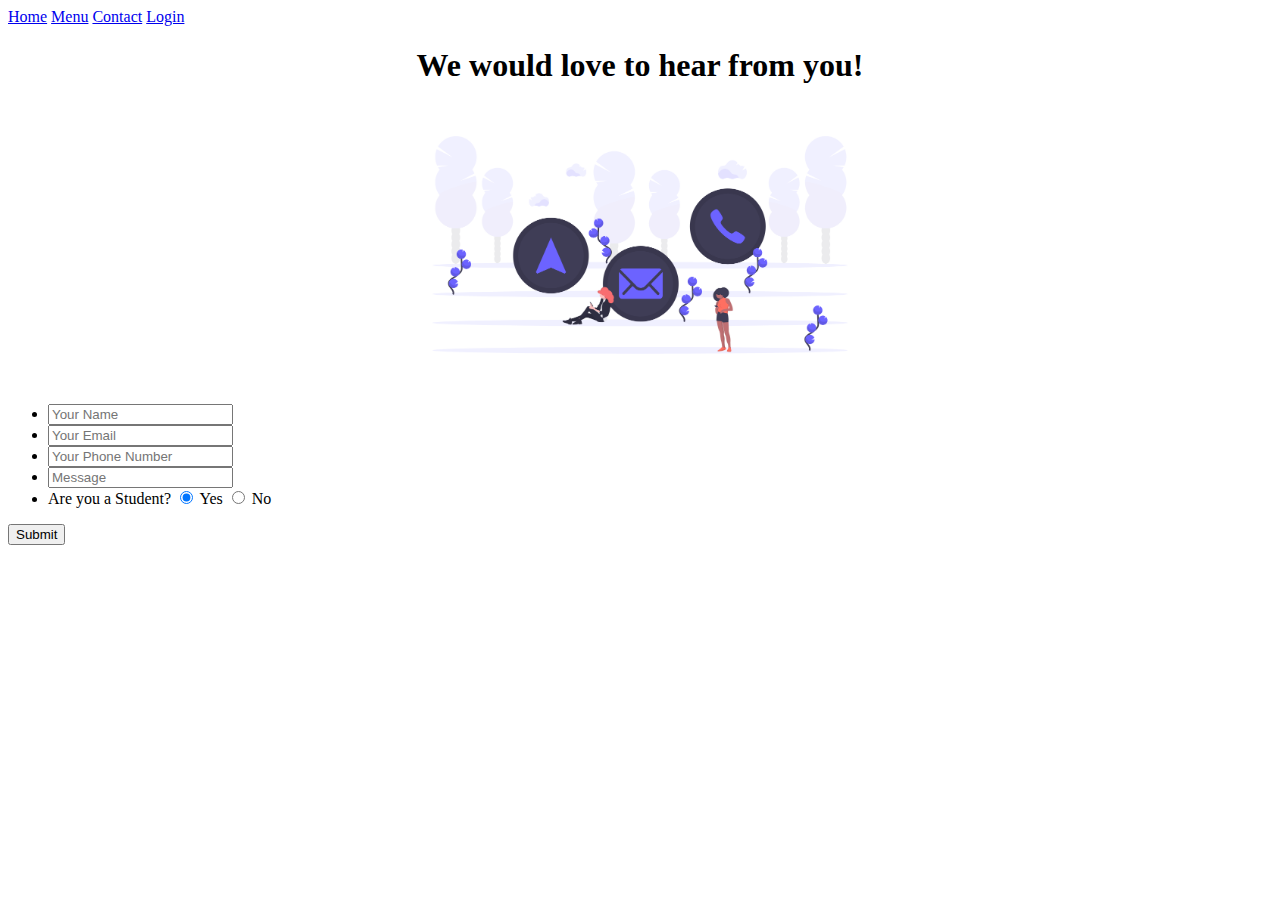
==== contact.html @ c59d2642 "Basic Data" ====
<!-- Tells version  of HTML-->
<!DOCTYPE html>
<!--HTML root elements-->
<html>
<!--Used to contain HTML metadata-->
    <head>
        <meta charset="UTF-8">
        <meta name="author" content="Smaranjit Ghose">
        <meta name="description" content="Order food from HR05">
        <meta name="keywords" content="Food, Ordering, HTML,food-ordering">
        <meta name="viewport" content="width=device-width, initial-scale=1.0">
        <!-- Favicon -->
        <link rel="icon" type="image/png" href="assets/favicon.png">
        <!--Title of the page-->
        <title>HR05 | Contact</title>
    </head>
    <!--Content of the web page-->
    <body>
        <!-- Navigation Bar -->
        <div class="nav-bar">
            <a href="./index.html">Home</a>
            <a href="./menu.html">Menu</a>
            <a href="./contact.html">Contact</a>
            <a href="./login.html">Login</a>
        </div>
        <!--Header-->
        <center><h1>We would love to hear from you!</h1></center>
        <center><img src = "assets/contact.png" alt = "contact-us" width = 40%></center>
        <form action="https://food_ordering_app/submit">
            <ul>
        
                <li>
                    <input type = "text" placeholder="Your Name" required>
                </li>
        
                <li>
                    <input type="text" placeholder="Your Email" required>
                </li>

                <li>
                    <input type="text" placeholder="Your Phone Number">
                </li>
        
                <li>
                    <input type="text" placeholder="Message" required>
                </li>

                <li>
                    Are you a Student?
                    <label for="student-yes"></label>
                        <input type="radio" name="student" id="yes" value="1" checked>
                            Yes
                    </label>
                    <label for="student-no"></label>
                        <input type="radio" name="student" id="student-no" value="0">
                            No
                    </label>
                </li>

            </ul>
            <button type = "submit">Submit</button>
        </form>
        <!--Footer-->
    </body>
</html>
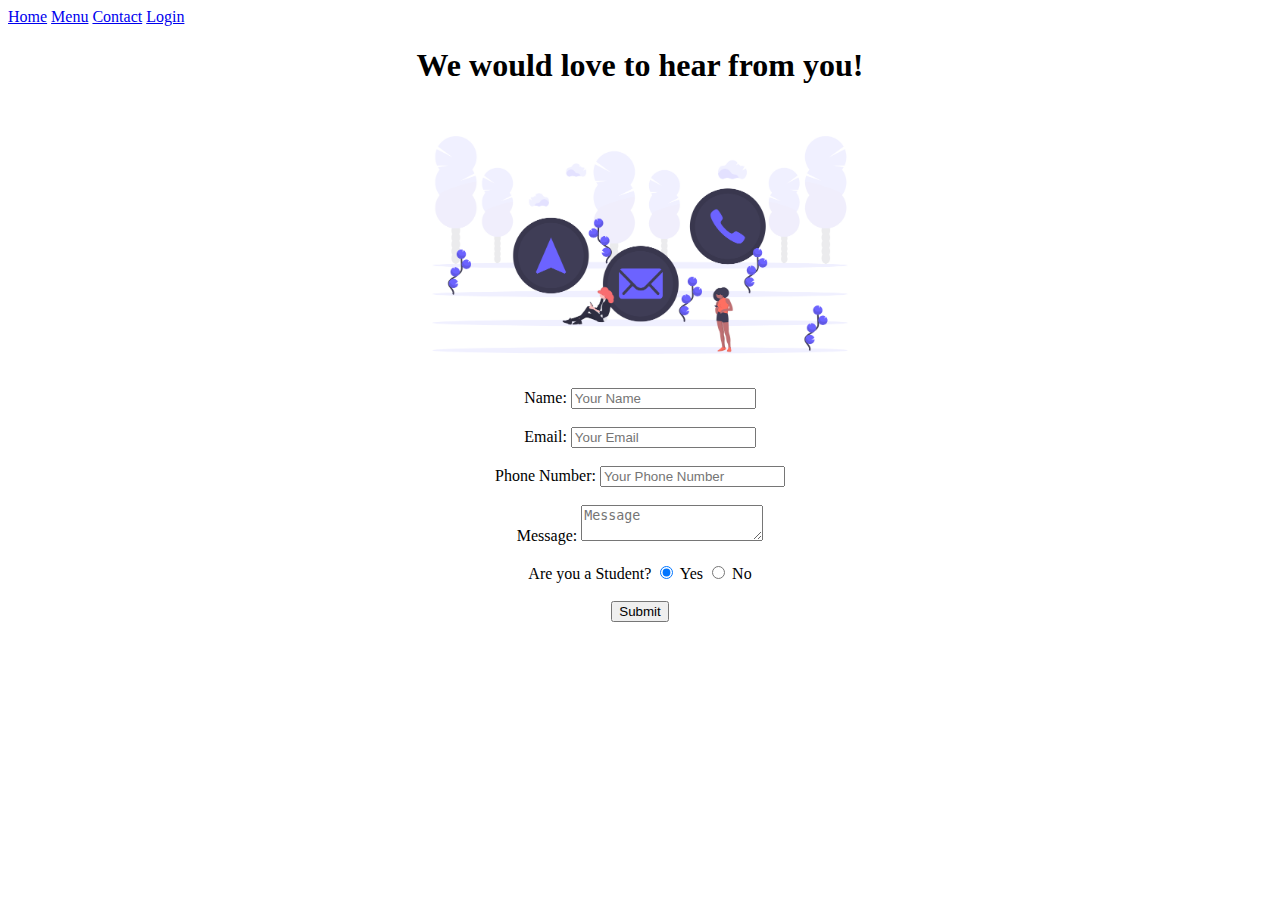
==== commit cc84400b: "Task 1" ====
--- a/contact.html
+++ b/contact.html
@@ -6,13 +6,13 @@
     <head>
         <meta charset="UTF-8">
         <meta name="author" content="Smaranjit Ghose">
-        <meta name="description" content="Order food from HR05">
+        <meta name="description" content="Order food">
         <meta name="keywords" content="Food, Ordering, HTML,food-ordering">
         <meta name="viewport" content="width=device-width, initial-scale=1.0">
         <!-- Favicon -->
         <link rel="icon" type="image/png" href="assets/favicon.png">
         <!--Title of the page-->
-        <title>HR05 | Contact</title>
+        <title>Food Ordering System | Contact</title>
     </head>
     <!--Content of the web page-->
     <body>
@@ -27,25 +27,23 @@
         <center><h1>We would love to hear from you!</h1></center>
         <center><img src = "assets/contact.png" alt = "contact-us" width = 40%></center>
         <form action="https://food_ordering_app/submit">
-            <ul>
-        
-                <li>
-                    <input type = "text" placeholder="Your Name" required>
-                </li>
-        
-                <li>
-                    <input type="text" placeholder="Your Email" required>
-                </li>
-
-                <li>
-                    <input type="text" placeholder="Your Phone Number">
-                </li>
-        
-                <li>
-                    <input type="text" placeholder="Message" required>
-                </li>
-
-                <li>
+        <center>
+               <label>Name:
+                <input type = "text" placeholder="Your Name" required>
+               </label>
+                <br><br>
+                <label>Email:
+                <input type="text" placeholder="Your Email" required>
+               </label>
+                <br><br>
+                <label>Phone Number:
+                <input type="text" placeholder="Your Phone Number">
+                </label>
+                <br><br>
+                <label for="">Message:
+                <textarea type="text" placeholder="Message" required></textarea>
+                </label>
+                <br><br>
                     Are you a Student?
                     <label for="student-yes"></label>
                         <input type="radio" name="student" id="yes" value="1" checked>
@@ -55,11 +53,11 @@
                         <input type="radio" name="student" id="student-no" value="0">
                             No
                     </label>
-                </li>
+                    <br><br>
 
-            </ul>
-            <button type = "submit">Submit</button>
+            <button type = "submit" href="index.html">Submit</button>
         </form>
+    </center>
         <!--Footer-->
     </body>
 </html>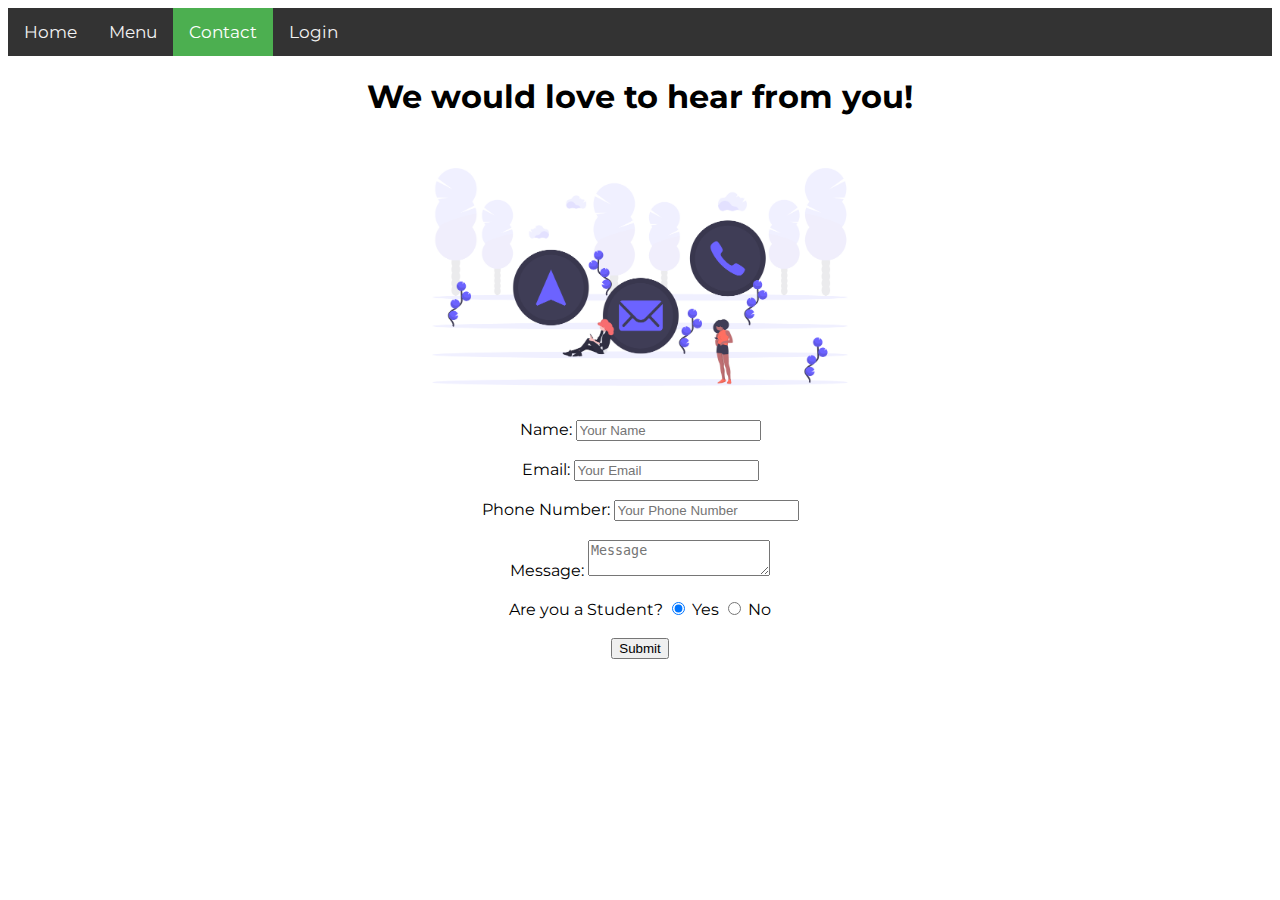
==== commit aab23fb4: "Code" ====
--- a/contact.html
+++ b/contact.html
@@ -5,28 +5,29 @@
 <!--Used to contain HTML metadata-->
     <head>
         <meta charset="UTF-8">
-        <meta name="author" content="Smaranjit Ghose">
+        <meta name="author" content="Anush Bhatia">
         <meta name="description" content="Order food">
         <meta name="keywords" content="Food, Ordering, HTML,food-ordering">
         <meta name="viewport" content="width=device-width, initial-scale=1.0">
         <!-- Favicon -->
         <link rel="icon" type="image/png" href="assets/favicon.png">
+        <link rel="stylesheet" href="assets/style.css">
         <!--Title of the page-->
         <title>Food Ordering System | Contact</title>
     </head>
     <!--Content of the web page-->
     <body>
         <!-- Navigation Bar -->
-        <div class="nav-bar">
-            <a href="./index.html">Home</a>
+        <div class="topnav">
+            <a  href="./index.html">Home</a>
             <a href="./menu.html">Menu</a>
-            <a href="./contact.html">Contact</a>
+            <a class="active" href="./contact.html">Contact</a>
             <a href="./login.html">Login</a>
-        </div>
+   </div>
         <!--Header-->
         <center><h1>We would love to hear from you!</h1></center>
         <center><img src = "assets/contact.png" alt = "contact-us" width = 40%></center>
-        <form action="https://food_ordering_app/submit">
+        <form action="https://foodordering.netlify.app/">
         <center>
                <label>Name:
                 <input type = "text" placeholder="Your Name" required>
--- a/assets/style.css
+++ b/assets/style.css
@@ -0,0 +1,68 @@
+@import url('https://fonts.googleapis.com/css2?family=Montserrat:wght@400;600&display=swap');
+
+body {
+	font-family: 'Montserrat', sans-serif;
+}
+.topnav {
+	background-color: #333;
+	overflow: hidden;
+}
+
+/* Style the links inside the navigation bar */
+.topnav a {
+	float: left;
+	color: #f2f2f2;
+	text-align: center;
+	padding: 14px 16px;
+	text-decoration: none;
+	font-size: 17px;
+}
+
+/* Change the color of links on hover */
+.topnav a:hover {
+	background-color: #ddd;
+	color: black;
+}
+
+/* Add a color to the active/current link */
+.topnav a.active {
+	background-color: #4caf50;
+	color: white;
+}
+ul {
+	list-style-type: none;
+	margin: 0;
+	padding: 0;
+}
+header {
+	text-align: center;
+	padding-top: 100px;
+	margin-bottom: 190px;
+}
+
+header h1 {
+	font: normal 32px/1.5 'Open Sans', sans-serif;
+	color: #3f71ae;
+	padding-bottom: 16px;
+}
+
+header h2 {
+	color: #f05283;
+}
+
+header span {
+	color: #3f71ea;
+}
+.login-box {
+	width: 280px;
+	position: absolute;
+	top: 50%;
+	left: 50%;
+	transform: translate(-50%, -50%);
+	color: white;
+}
+.login-box h1 {
+	float: left;
+	font-size: 40px;
+	border-bottom: 6px solid;
+}
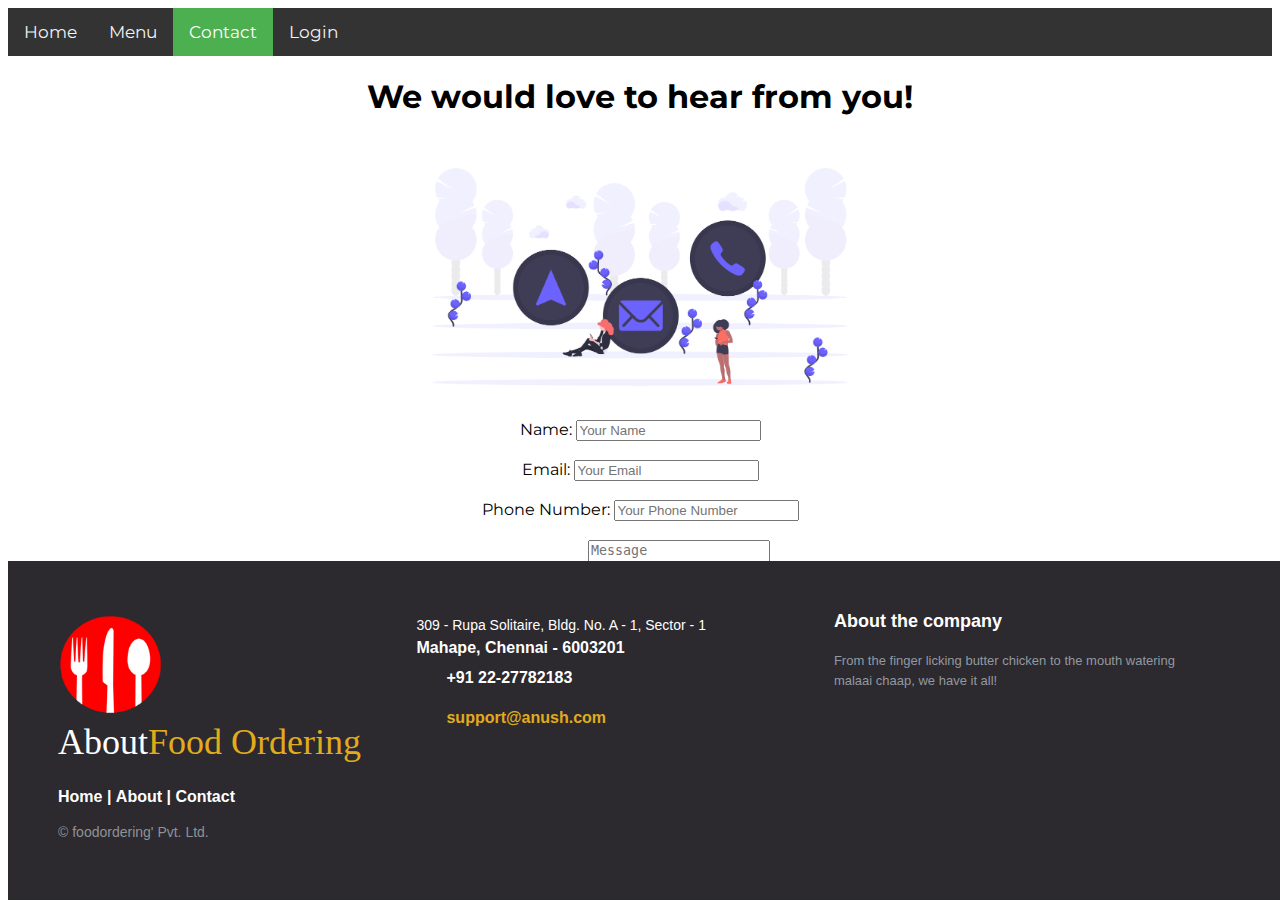
==== commit 86b90307: "Ch" ====
--- a/contact.html
+++ b/contact.html
@@ -14,6 +14,262 @@
         <link rel="stylesheet" href="assets/style.css">
         <!--Title of the page-->
         <title>Food Ordering System | Contact</title>
+        <style>
+
+            body{
+              font-family: 'Montserrat', sans-serif;
+            }
+                      .topnav {
+                        background-color: #333;
+                        overflow: hidden;
+                      }
+                      
+                      /* Style the links inside the navigation bar */
+                      .topnav a {
+                        float: left;
+                        color: #f2f2f2;
+                        text-align: center;
+                        padding: 14px 16px;
+                        text-decoration: none;
+                        font-size: 17px;
+                      }
+                      
+                      /* Change the color of links on hover */
+                      .topnav a:hover {
+                        background-color: #ddd;
+                        color: black;
+                      }
+                      
+                      /* Add a color to the active/current link */
+                      .topnav a.active {
+                        background-color: #4CAF50;
+                        color: white;
+                      }
+                      ul {
+                        list-style-type: none;
+                        margin: 0;
+                        padding: 0;
+                      }
+                      header{
+            text-align: center;
+            padding-top: 100px;
+            margin-bottom:190px;
+            }
+            
+            header h1{
+            font: normal 32px/1.5 'Open Sans', sans-serif;
+            color: #3F71AE;
+            padding-bottom: 16px;
+            }
+            
+            header h2{
+            color: #F05283;
+            }
+            
+            header span{
+            color: #3F71EA;
+            }
+            
+            
+            /* The footer is fixed to the bottom of the page */
+            
+            footer{
+            position: fixed;
+            bottom: 0;
+            }
+            
+            @media (max-height:800px){
+            footer { position: static; }
+            header { padding-top:40px; }
+            }
+            
+            
+            .footer-distributed{
+            background-color: #2c292f;
+            box-sizing: border-box;
+            width: 100%;
+            text-align: left;
+            font: bold 16px sans-serif;
+            padding: 50px 50px 60px 50px;
+            margin-top: 80px;
+            }
+            
+            .footer-distributed .footer-left,
+            .footer-distributed .footer-center,
+            .footer-distributed .footer-right{
+            display: inline-block;
+            vertical-align: top;
+            }
+            
+            /* Footer left */
+            
+            .footer-distributed .footer-left{
+            width: 30%;
+            }
+            
+            .footer-distributed h3{
+            color:  #ffffff;
+            font: normal 36px 'Cookie', cursive;
+            margin: 0;
+            }
+            
+            /* The company logo */
+            
+            .footer-distributed .footer-left img{
+            width: 30%;
+            }
+            
+            .footer-distributed h3 span{
+            color:  #e0ac1c;
+            }
+            
+            /* Footer links */
+            
+            .footer-distributed .footer-links{
+            color:  #ffffff;
+            margin: 20px 0 12px;
+            }
+            
+            .footer-distributed .footer-links a{
+            display:inline-block;
+            line-height: 1.8;
+            text-decoration: none;
+            color:  inherit;
+            }
+            
+            .footer-distributed .footer-company-name{
+            color:  #8f9296;
+            font-size: 14px;
+            font-weight: normal;
+            margin: 0;
+            }
+            
+            /* Footer Center */
+            
+            .footer-distributed .footer-center{
+            width: 35%;
+            }
+            
+            
+            .footer-distributed .footer-center i{
+            background-color:  #33383b;
+            color: #ffffff;
+            font-size: 25px;
+            width: 38px;
+            height: 38px;
+            border-radius: 50%;
+            text-align: center;
+            line-height: 42px;
+            margin: 10px 15px;
+            vertical-align: middle;
+            }
+            
+            .footer-distributed .footer-center i.fa-envelope{
+            font-size: 17px;
+            line-height: 38px;
+            }
+            
+            .footer-distributed .footer-center p{
+            display: inline-block;
+            color: #ffffff;
+            vertical-align: middle;
+            margin:0;
+            }
+            
+            .footer-distributed .footer-center p span{
+            display:block;
+            font-weight: normal;
+            font-size:14px;
+            line-height:2;
+            }
+            
+            .footer-distributed .footer-center p a{
+            color:  #e0ac1c;
+            text-decoration: none;;
+            }
+            
+            
+            /* Footer Right */
+            
+            .footer-distributed .footer-right{
+            width: 30%;
+            }
+            
+            .footer-distributed .footer-company-about{
+            line-height: 20px;
+            color:  #92999f;
+            font-size: 13px;
+            font-weight: normal;
+            margin: 0;
+            }
+            
+            .footer-distributed .footer-company-about span{
+            display: block;
+            color:  #ffffff;
+            font-size: 18px;
+            font-weight: bold;
+            margin-bottom: 20px;
+            }
+            
+            .footer-distributed .footer-icons{
+            margin-top: 25px;
+            }
+            
+            .footer-distributed .footer-icons a{
+            display: inline-block;
+            width: 35px;
+            height: 35px;
+            cursor: pointer;
+            background-color:  #33383b;
+            border-radius: 2px;
+            
+            font-size: 20px;
+            color: #ffffff;
+            text-align: center;
+            line-height: 35px;
+            
+            margin-right: 3px;
+            margin-bottom: 5px;
+            }
+            
+            /* Here is the code for Responsive Footer */
+            /* You can remove below code if you don't want Footer to be responsive */
+            
+            
+            @media (max-width: 880px) {
+            
+            .footer-distributed .footer-left,
+            .footer-distributed .footer-center,
+            .footer-distributed .footer-right{
+            display: block;
+            width: 100%;
+            margin-bottom: 40px;
+            text-align: center;
+            }
+            
+            .footer-distributed .footer-center i{
+            margin-left: 0;
+            }
+            
+            }
+            table {
+              border-collapse: collapse;
+            }
+            
+            table, th, td {
+              border: 1px solid black;
+            }
+            td {
+              height: 50px;
+              vertical-align: center;
+            }
+            th {
+              background-color: rgb(250, 0, 0);
+              color: white;
+            }
+            tr:nth-child(even) {background-color: #f2f2f2;}
+                              </style>
+            </style>
     </head>
     <!--Content of the web page-->
     <body>
@@ -60,5 +316,45 @@
         </form>
     </center>
         <!--Footer-->
+        <footer class="footer-distributed">
+
+            <div class="footer-left">
+          <img src="assets/favicon.png">
+                <h3>About<span>Food Ordering</span></h3>
+      
+                <p class="footer-links">
+                    <a href="#">Home</a>
+                    |
+                    <a href="#">About</a>
+                    |
+                    <a href="#">Contact</a>
+                </p>
+      
+                <p class="footer-company-name">© foodordering' Pvt. Ltd.</p>
+            </div>
+      
+            <div class="footer-center">
+                <div>
+                   
+                      <p><span>309 - Rupa Solitaire,
+                         Bldg. No. A - 1, Sector - 1</span>
+                        Mahape, Chennai - 6003201</p>
+                </div>
+      
+                <div>
+                    <i class="fa fa-phone"></i>
+                    <p>+91 22-27782183</p>
+                </div>
+                <div>
+                    <i class="fa fa-envelope"></i>
+                    <p><a href="mailto:support@anush.com">support@anush.com</a></p>
+                </div>
+            </div>
+            <div class="footer-right">
+                <p class="footer-company-about">
+                    <span>About the company</span>
+                    From the finger licking butter chicken to the mouth watering malaai chaap, we have it all!</p>
+            </div>
+        </footer>
     </body>
 </html>